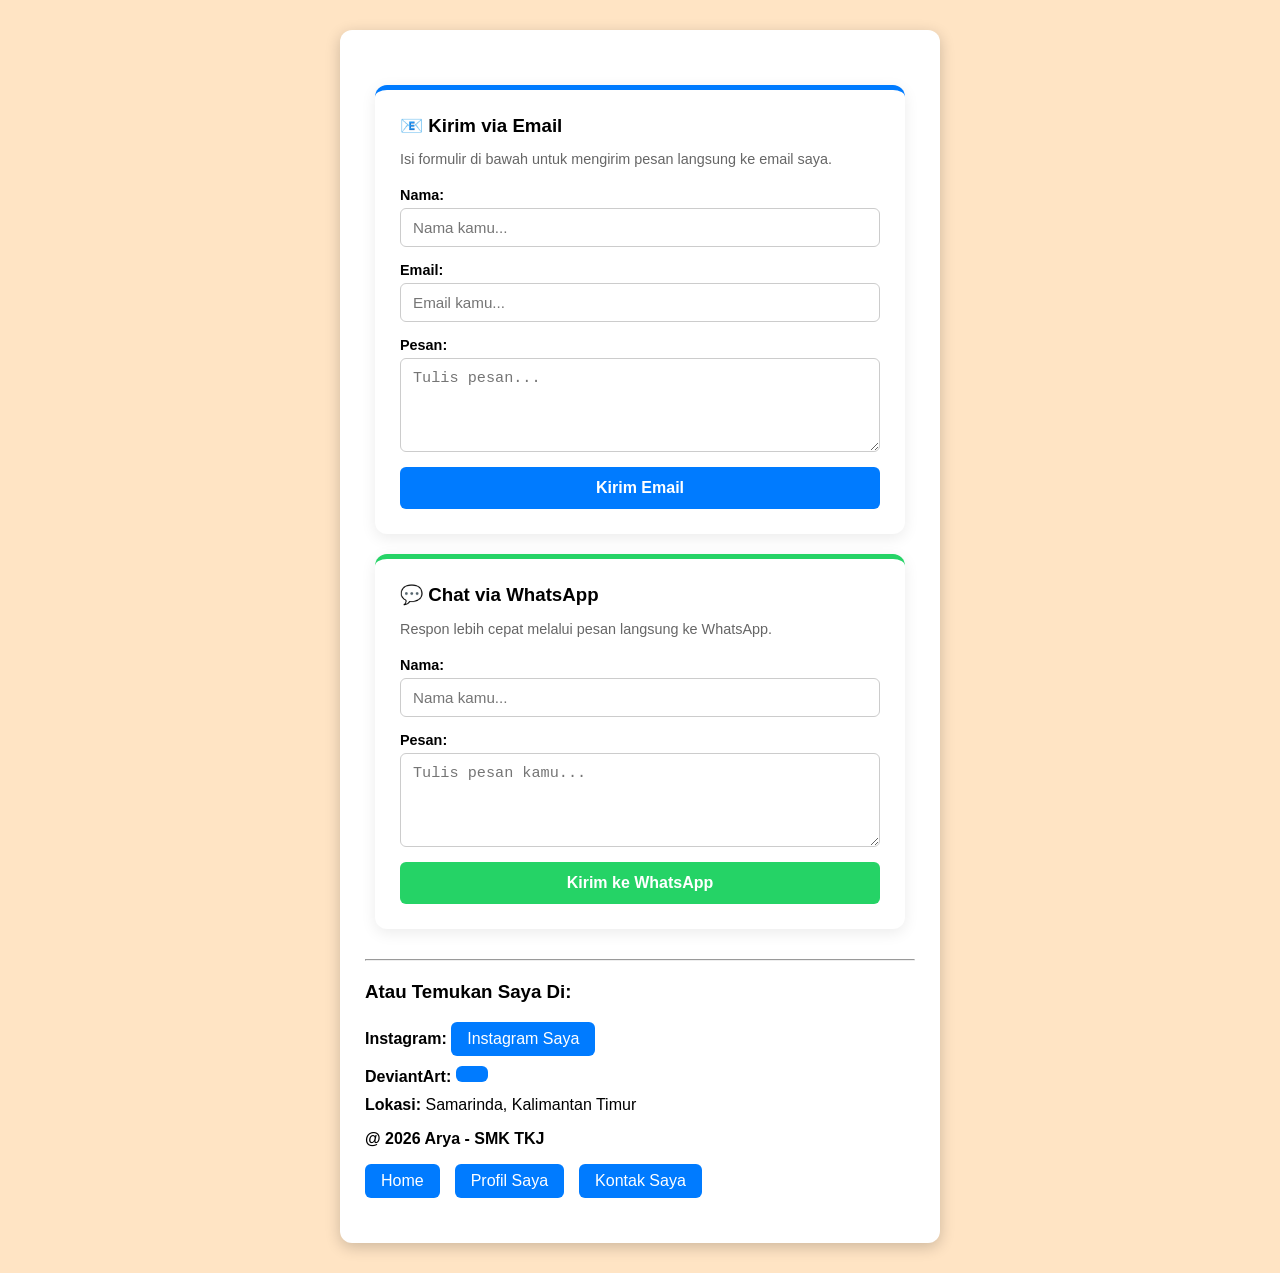
==== kontak.html @ 06849268 "Add files via upload" ====
<!DOCTYPE html>
<html lang="en">
<head>
    <meta charset="UTF-8">
    <meta name="viewport" content="width=device-width, initial-scale=1.0">
    <title>Kontak - Arya</title>
    <link rel="stylesheet" href="Style.css">
</head>
<body>
    <main class="container">
        <div class="kontak-wrapper">

    <!-- KARTU 1: FORM EMAIL -->
    <div class="kontak-card card-email">
        <h3>📧 Kirim via Email</h3>
        <p>Isi formulir di bawah untuk mengirim pesan langsung ke email saya.</p>
        
        <form action="https://formspree.io/f/xwlkerpp" method="POST" class="form-kontak">
            <div class="input-group">
                <label for="email-nama">Nama:</label>
                <input type="text" id="email-nama" name="name" placeholder="Nama kamu..." required>
            </div>

            <div class="input-group">
                <label for="email-input">Email:</label>
                <input type="email" id="email-input" name="email" placeholder="Email kamu..." required>
            </div>

            <div class="input-group">
                <label for="email-pesan">Pesan:</label>
                <textarea id="email-pesan" name="message" rows="4" placeholder="Tulis pesan..." required></textarea>
            </div>

            <button type="submit" class="btn-email">Kirim Email</button>
        </form>
    </div>

    <!-- KARTU 2: FORM WHATSAPP -->
    <div class="kontak-card card-wa">
        <h3>💬 Chat via WhatsApp</h3>
        <p>Respon lebih cepat melalui pesan langsung ke WhatsApp.</p>
        
        <form id="formWA" class="form-kontak">
            <div class="input-group">
                <label for="wa-nama">Nama:</label>
                <input type="text" id="wa-nama" placeholder="Nama kamu..." required>
            </div>

            <div class="input-group">
                <label for="wa-pesan">Pesan:</label>
                <textarea id="wa-pesan" rows="4" placeholder="Tulis pesan kamu..." required></textarea>
            </div>

            <button type="button" class="btn-wa" onclick="kirimKeWA()">Kirim ke WhatsApp</button>
        </form>
    </div>
</div>
        <hr>

        <section class="info-kontak">
            <h3>Atau Temukan Saya Di:</h3>
            <ul>
                <li><strong>Instagram:</strong> <a href="https://instagram.com/yoicchiii676767" target="_blank">Instagram Saya</a></li>
                <li><strong>DeviantArt:</strong> <a href="https://deviantart.com" target="_blank"></a></li>
                <li><strong>Lokasi:</strong> Samarinda, Kalimantan Timur</li>
            </ul>
        </section>

        <footer>
            <p><strong>@ 2026 Arya - SMK TKJ</strong></p>
            <nav class="navbar">
                <a href="index.html">Home</a>
                <a href="profile.html">Profil Saya</a>
                <a href="kontak.html">Kontak Saya</a>
            </nav>
        </footer>
    </main>

    <script src="wa.js"></script>
</body>
</html>
---- Style.css ----
body {
    background-color: bisque;
    font-family: Arial, Helvetica, sans-serif;
    max-width: 100vw;
    overflow-x: hidden;
}

.container {
    background-color: white;
    max-width: 600px;
    margin: 30px auto;
    padding: 25px;
    border-radius: 12px;
    box-shadow: 0 4px 15px rgba(0,0,0,0.2);
}

.header-utama {
    color: #007bff;
}

img {
    width: 100%;
    max-height: 300px;
    object-fit: cover;
    border-radius: 8px;
}

a {
    display: inline-block;
    background-color: #007bff;
    color: white;
    text-decoration: none;
    padding: 8px 16px;
    border-radius: 6px;
    transition: all 0.2s ease-in-out;
}

a:hover {
    background-color: #0056b3;
    transform: translateY(-2px);
    box-shadow: 0 4px 8px rgba(0,0,0,0.2);
}

.navbar {
    display: flex;
    justify-content: left;
    gap: 15px;
    margin-bottom: 20px;
}

.hobi-section ul {
    display: flex;
    gap: 10px;
    list-style: none;
    padding: 0;
}

.hobi-section li {
    background-color: #e2e8f0;
    padding: 6px 12px;
    border-radius: 20px;
    transition: transform 0.2s ease, background-color 0.2s ease;
    cursor: default;
}

.hobi-section li:hover {
    background-color: #cbd5e1;
    transform: scale(1.05);
}

.music-section ol {
    display: inline-flex;
    flex-direction: column;
    gap: 10px;
    padding-left: 20px;
    list-style: none;
    padding: 0;
}

.music-section li {
    background-color: #e2e8f0;
    padding: 6px 12px;
    border-radius: 20px;
    margin-bottom: 3px;
    transition: transform 0.2s ease, background-color 0.2s ease;
    cursor: default;
}

.music-section li:hover {
    background-color: #cbd5e1;
    transform: scale(1.05);
}

hr {
    margin: 20px 0;
}

.foto-profil {
    width: 120px;
    height: 120px;
    border-radius: 50%;
    margin: 0 auto 15px auto;
    display: block;
}

.profile-card {
    text-align: center;
    margin-bottom: 20px;
}

table {
    width: 100%;
    border-collapse: collapse;
    margin-top: 10px;
}

td {
    padding: 8px 4px;
    border-bottom: 1px solid #eee;
}

.form-group {
    margin-bottom: 15px;
    text-align: left;
}

.form-group label {
    display: block;
    margin-bottom: 5px;
    font-weight: bold;
    color: #333;
}

.form-group input,
.form-group textarea {
    width: 100%;
    padding: 10px;
    border: 1px solid #ccc;
    border-radius: 6px;
    font-family: inherit;
    box-sizing: border-box;
}

.form-group input:focus,
.form-group textarea:focus {
    border-color: #007bff;
    outline: none;
    box-shadow: 0 0 5px rgba(0, 123, 255, 0.3);
}

.btn-kirim {
    width: 100%;
    background-color: #007bff;
    color: white;
    border: none;
    padding: 12px;
    font-size: 16px;
    font-weight: bold;
    border-radius: 6px;
    cursor: pointer;
    transition: all 0.3s ease;
}

.btn-kirim:hover {
    background-color: #0056b3;
    transform: translateY(-2px);
}

.info-kontak ul {
    list-style: none;
    padding: 0;
}

.info-kontak li {
    margin-bottom: 10px;
}

body.dark-mode {
    background-color: #0f172a;
    color: #f8fafc;
}

body.dark-mode .container {
    background-color: #1e293b;
    color: #f8fafc;
}

.kontak-wrapper {
    display: flex;
    flex-wrap: wrap;
    gap: 20px;
    justify-content: center;
    max-width: 900px;
    margin: 30px auto;
    padding: 0 10px;
}

.kontak-card {
    flex: 1 1 380px;
    background-color: #ffffff;
    padding: 25px;
    border-radius: 12px;
    box-shadow: 0 4px 15px rgba(0, 0, 0, 0.08);
    text-align: left;
}

.kontak-card h3 {
    margin-top: 0;
    margin-bottom: 5px;
}

.kontak-card p {
    font-size: 0.9rem;
    color: #666;
    margin-bottom: 20px;
}

.card-email {
    border-top: 5px solid #007bff;
}

.card-wa {
    border-top: 5px solid #25D366;
}

.form-kontak {
    display: flex;
    flex-direction: column;
    gap: 15px;
}

.input-group {
    display: flex;
    flex-direction: column;
    gap: 5px;
}

.input-group label {
    font-weight: 600;
    font-size: 0.9rem;
}

.input-group input,
.input-group textarea {
    width: 100%;
    padding: 10px 12px;
    border: 1px solid #ccc;
    border-radius: 6px;
    font-size: 0.95rem;
    box-sizing: border-box;
}

.btn-email, .btn-wa {
    width: 100%;
    padding: 12px;
    border: none;
    border-radius: 6px;
    font-weight: bold;
    font-size: 1rem;
    cursor: pointer;
    transition: background 0.3s;
}

.btn-email {
    background-color: #007bff;
    color: white;
}
.btn-email:hover {
    background-color: #0056b3;
}

.btn-wa {
    background-color: #25D366;
    color: white;
}
.btn-wa:hover {
    background-color: #1ebc57;
}

* {
    box-sizing: border-box;
}

@media screen and (max-width: 728px) {
    
    body {
        padding: 10px;
    }

    .navbar {
        flex-direction: column;
        gap: 10px;
        text-align: center;
    }

    .header-utama {
        font-size: 1.8rem;
    }

    .container {
        max-width: 100%;
        width: 100%;
        margin: 10px auto;
        padding: 15px;
    }

    .hobi-section ul {
        display: flex !important;
        flex-wrap: wrap !important;
        justify-content: center;
        gap: 10px;
        padding: 0;
        margin: 0 auto;
        list-style: none;
    }

    .hobi-section li {
        max-width: 100%;
        white-space: normal;
    }

    img, input, textarea, button {
        max-width: 100%;
        width: 100%;
        box-sizing: border-box;
        height: auto;
    }
}
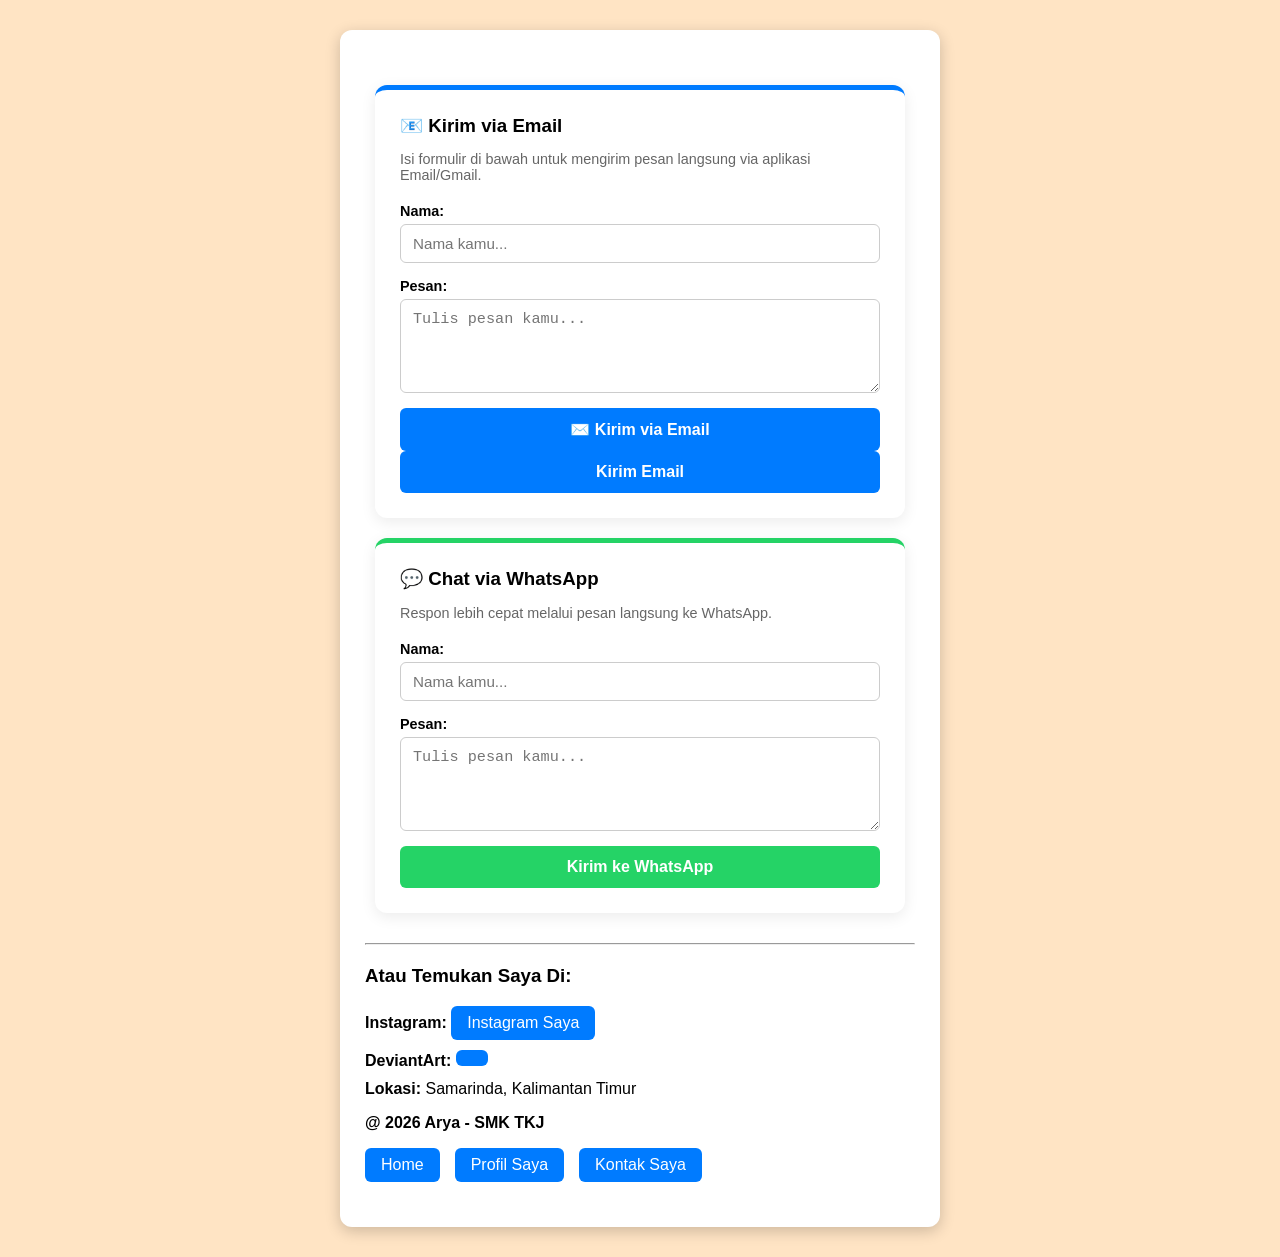
==== commit aec78a98: "Add files via upload" ====
--- a/kontak.html
+++ b/kontak.html
@@ -8,28 +8,26 @@
 </head>
 <body>
     <main class="container">
-        <div class="kontak-wrapper">
+    <div class="kontak-wrapper">
 
     <!-- KARTU 1: FORM EMAIL -->
     <div class="kontak-card card-email">
         <h3>📧 Kirim via Email</h3>
-        <p>Isi formulir di bawah untuk mengirim pesan langsung ke email saya.</p>
+        <p>Isi formulir di bawah untuk mengirim pesan langsung via aplikasi Email/Gmail.</p>
         
-        <form action="https://formspree.io/f/xwlkerpp" method="POST" class="form-kontak">
+        <form id="formEmail" class="form-kontak">
             <div class="input-group">
                 <label for="email-nama">Nama:</label>
-                <input type="text" id="email-nama" name="name" placeholder="Nama kamu..." required>
-            </div>
-
-            <div class="input-group">
-                <label for="email-input">Email:</label>
-                <input type="email" id="email-input" name="email" placeholder="Email kamu..." required>
+                <input type="text" id="email-nama" placeholder="Nama kamu..." required>
             </div>
 
             <div class="input-group">
                 <label for="email-pesan">Pesan:</label>
-                <textarea id="email-pesan" name="message" rows="4" placeholder="Tulis pesan..." required></textarea>
+                <textarea id="email-pesan" rows="4" placeholder="Tulis pesan kamu..." required></textarea>
             </div>
+
+            <button type="button" class="btn-email" onclick="kirimKeEmail()">✉️ Kirim via Email</button>
+        </form>
 
             <button type="submit" class="btn-email">Kirim Email</button>
         </form>
@@ -76,6 +74,7 @@
         </footer>
     </main>
 
+    <script src="email.js"></script>
     <script src="wa.js"></script>
 </body>
 </html>
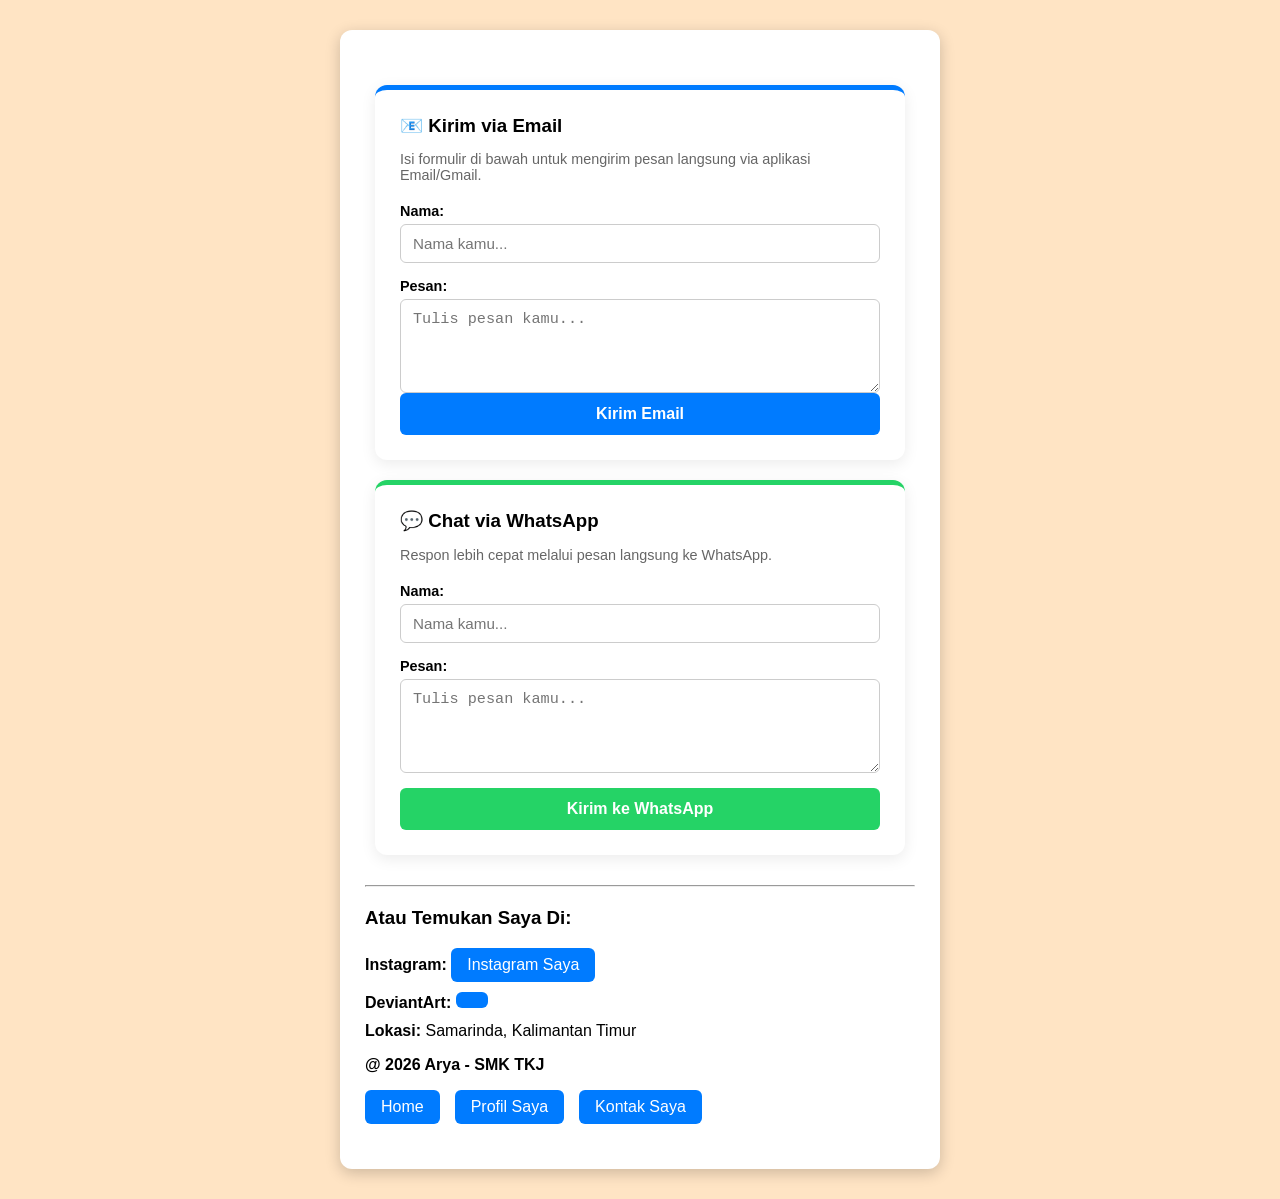
==== commit 9953748e: "Update kontak.html" ====
--- a/kontak.html
+++ b/kontak.html
@@ -15,7 +15,7 @@
         <h3>📧 Kirim via Email</h3>
         <p>Isi formulir di bawah untuk mengirim pesan langsung via aplikasi Email/Gmail.</p>
         
-        <form id="formEmail" class="form-kontak">
+        <div id="formEmail" class="form-kontak">
             <div class="input-group">
                 <label for="email-nama">Nama:</label>
                 <input type="text" id="email-nama" placeholder="Nama kamu..." required>
@@ -25,12 +25,9 @@
                 <label for="email-pesan">Pesan:</label>
                 <textarea id="email-pesan" rows="4" placeholder="Tulis pesan kamu..." required></textarea>
             </div>
-
-            <button type="button" class="btn-email" onclick="kirimKeEmail()">✉️ Kirim via Email</button>
-        </form>
+        </div>
 
             <button type="submit" class="btn-email">Kirim Email</button>
-        </form>
     </div>
 
     <!-- KARTU 2: FORM WHATSAPP -->
@@ -77,4 +74,4 @@
     <script src="email.js"></script>
     <script src="wa.js"></script>
 </body>
-</html>+</html>
